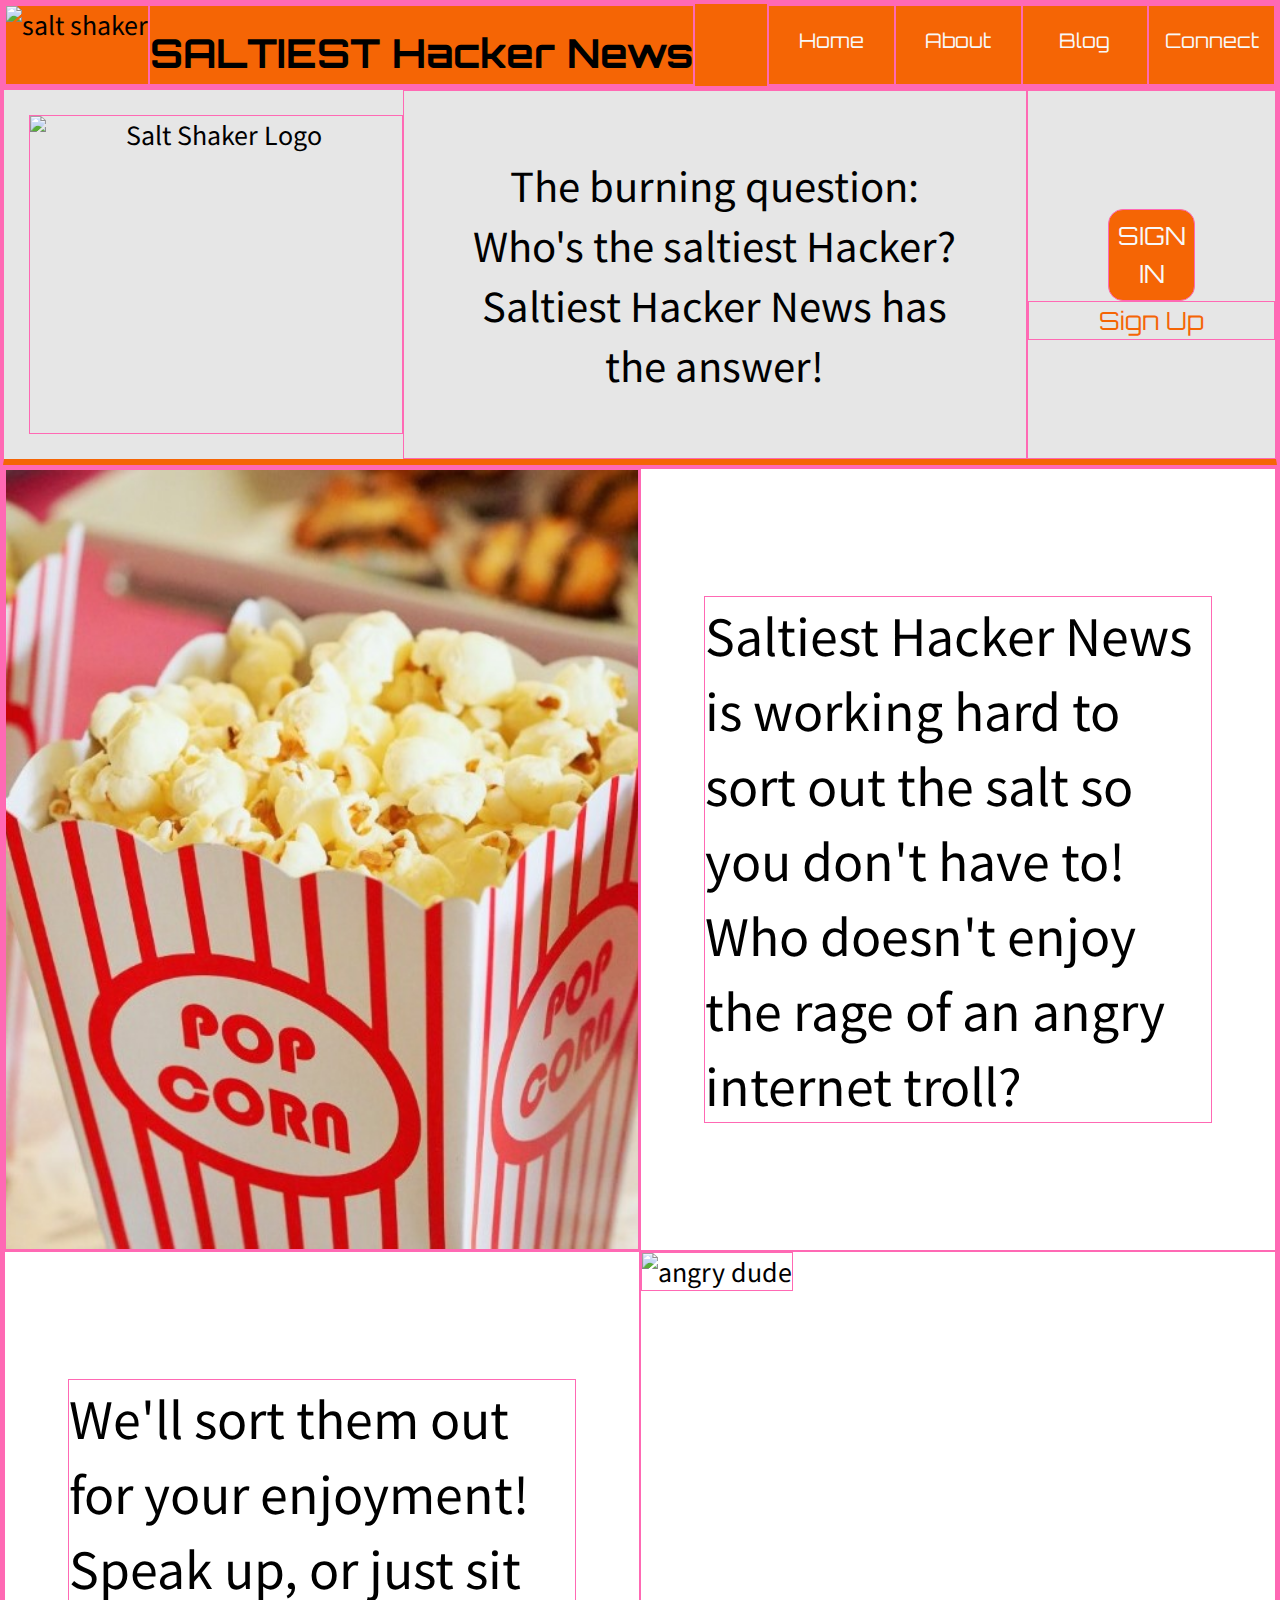
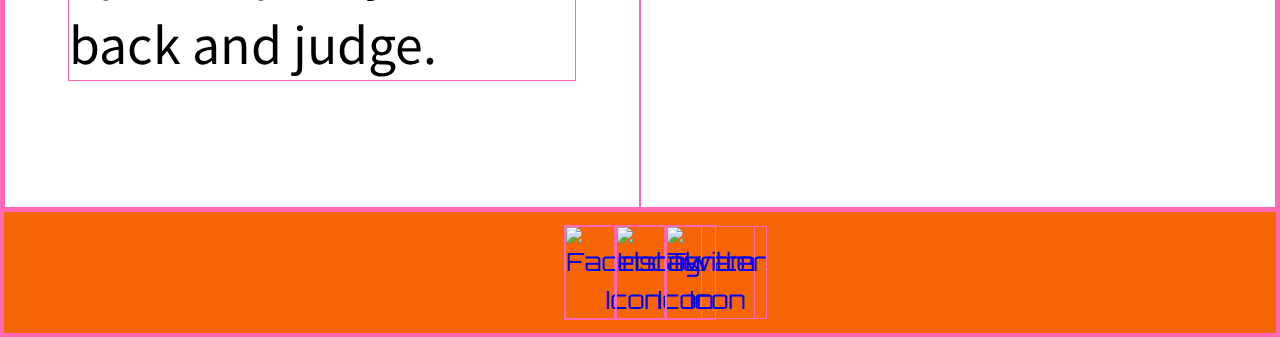
==== index.html @ ac8646fd "minor html refactoring of home and about page for the purpose of readability" ====
<!DOCTYPE html>
<html lang="en">

<head>
  <meta charset="UTF-8">
  <meta name="viewport" content="width=device-width, initial-scale=1.0">
  <title>SALTIEST Hacker News</title>
  <link href="https://fonts.googleapis.com/css2?family=Noto+Sans+JP&family=Orbitron:wght@600&display=swap" rel="stylesheet">
  <link rel="stylesheet" href="./style/index.css">
</head>

<body>
  <header>
    <div class = "head-wrapper">
      <a class="visually-hidden" href="#main-content">click here to skip to main content</a>
      <div class="head-logo">
        <img class="logo" src="images/logo/SHN_LOGO_FINAL.png" alt="salt shaker">
          <h1>SALTIEST Hacker News</h1>
      </div>
      
      <nav>
        <a class="active-button" href="index.html">Home</a>
        <a class="button" href="about.html">About</a>
        <a class="button" href="blog.html">Blog</a>
        <a class="button" href="contact.html">Connect</a>
      </nav>
    </div>
  </header>
  <span id="main-content" class="visually-hidden"></span>

  <section>
    <div class="welcome-info">
      <img src="images/logo/SHN_LOGO_FINAL.png" alt="Salt Shaker Logo">
      <p>The burning question:<br> Who's the saltiest Hacker?<br> Saltiest Hacker News has the answer!</p>

      <div class="member-buttons">
        <a class = "sign-in" href="#">SIGN IN</a>
        <a class = "sign-up" href="#">Sign Up</a>
      </div>

    </div>
  </section>

  <section>
    <div class="content-box">
      <div class="inner-content-box">
      <img src="images/popcorn.jpg" alt="popcorn">
      </div>
        <div class="inner-content-box">
          <p>Saltiest Hacker News is working hard to sort out the salt so you don't have to! Who doesn't enjoy the rage of an angry internet troll?</p>
        </div>
        <div class="inner-content-box">
          <p>We'll sort them out for your enjoyment! Speak up, or just sit back and judge.</p>
        </div>
        <div class="inner-content-box">
          <img src="images/angryman2.jpg" alt="angry dude">
        </div>
    </div>
  </section>
  

  <footer>
    <div class=icons>
      <a href="https://www.facebook.com/">
        <img src="images/icons/facebook.png" alt="Facebook Icon"></a>
      <a href="https://www.instagram.com/">
        <img src="images/icons/instagram.png" alt="Instagram Icon"></a>
      <a href="https://www.twitter.com/">
        <img src="images/icons/twitter.png" alt="Twitter Icon"></a>
    </div>
  </footer>
</body>

</html>
---- style/index.css ----
*{
  padding:0;
  margin:0;
  box-sizing:border-box;
  border: hotpink 1px solid;
}

html {
  font-size:62.5%;
}

body{
  line-height:1.5;
  font-size:2.5rem;
  font-family: 'Noto Sans JP', sans-serif;
}

.visually-hidden {
  clip: rect(0 0 0 0);
  clip-path: inset(50%);
  height: 1px;
  overflow: hidden;
  position: absolute;
  white-space: nowrap;
  width: 1px;
}

a{
  text-decoration: none;
  font-family: 'Orbitron', sans-serif;
}

h1 {
  font-family: 'Orbitron', sans-serif;
  font-size: 4rem;
  padding-top: 2.5%;
}

h2 {
  font-family: 'Orbitron', sans-serif;
}

.text-box {
  width: 80%;
  font-size: 2vw;
}

/* begin header styling */

.head-wrapper{
  display:flex;
  flex-direction: row;
  justify-content: space-between;
  background-color: #f56505;
  text-align: center;
}

.head-logo {
  display: flex;
  flex-direction: row;
}

.logo {
  height: 8rem;
}

nav {
  font-family: 'Orbitron', sans-serif;
  display: flex;
  flex-direction: row;
  justify-content: space-around;
  width: 40%;
}

nav a {
  color: #f8f8f8;
  text-decoration: none;
  font-size: 2rem;
  width: 25%;
  padding-top: 4%;
}

nav a:hover {
  color: #0fd6cd;
}

/* end header styles & begin landing page styles */

.welcome-info{
  display: flex;
  text-align: center;
  border-bottom: #f56505 solid 6px;
  background-color: #e6e6e6;
  justify-content: center;
}

.welcome-info img{
  margin: 2% 0 2% 2%;
  width: 30%;
}

.welcome-info p{
  width: 50%;
  margin: auto;
  padding: 5%;
  font-size: 4rem;
}

.member-buttons{
  display: flex;
  flex-direction: column;
  justify-content: center;
  width: 20%;
}

.sign-in{
  width: 35%;
  padding: 3% 2%;
  margin: 0 auto;
  background-color: #f56505;
  color: #f8f8f8;
  border-radius: 15px;
}

.sign-up{
  color: #f56505;
}

.content-box{
  display: flex;
  flex-wrap: wrap;
}

.inner-content-box{
  width: 50%;
}

.inner-content-box img{
  width: 100%;
  height: 100%;
  object-fit: cover;
}

.inner-content-box p{
  margin: 20% 10%;
  font-size: 5rem;
}

/* end landing page styles & begin about page styles */

.about-content{
  margin: 10% 30%;
  text-align: center;
  border: solid 5px #f56505;
}

/* end about page styles */


.section1 {
  display: flex;
  flex-shrink: 3;
  margin: 5%;
  justify-content: center;
}


.section1 img {
  width: 49%;
  object-fit: contain;
}

.blogsection {
  display: flex;
  flex-shrink: 3;
  margin: 1%;
  justify-content: center;
}

.blogsection img {
  width: 49%;
  object-fit: contain;
}

.aboutbox {
  width: 52%;
  display:inline-block;
  margin-top: 10%;
  margin-left: 5%;
  margin-bottom: 5%;
  padding-left: 5%;
  font-size: 2vw;
  }

.connectbox {
  width: 52%;
  display:inline-block;
  margin-top: 10%;
  margin-left: 5%
  margin-bottom: 5%;
  padding-left: 5%;
  font-size: 2vw;
  }
    

.blogbox {
  width: 52%;
  display:inline-block;
  margin-top: 5%;
  margin-left: 5%
  margin-bottom: 5%;
  padding-left: 5%;
  font-size: 2vw;
  }

.pic {
  display: flex;
  flex-direction: column;
  text-align: center;
  font-size:1.4rem;
  margin: 1% 0;
}

.pic img {
  width: 20vw;
  height: 20vw;
}


.contactbutton {
  background-color: 
  color: 
  padding: 1% 3%;
  height: 2%;
  font-size:1.5rem;
  text-decoration: none;
}

.contactbutton:hover {
  background-color:
  color: 
  animation-name: navhover;
  animation-duration: 6s;
  animation-iteration-count: 10;
}

/* begin footer styles */

footer {
  background-color: #f56505;
}

.icons {
  display:flex;
  justify-content: center;
  padding: 1% 0;
  text-align: center;
}

.icons a{
  width: 4%;
}

.icons img{
  width: 100%;
}

/* end footer styles and begin media queries */

@media (max-width: 800px) {

  /* header */

  .head-wrapper{
    flex-direction: column;
    justify-content: space-between;
  }

  .logo {
    height: 8rem;
  }

  nav {
    width: 100%;
  }
  
  nav a {
    padding: 0 1%;
  }

  /* end header styles, begin landing page content styles */

  .welcome-info{
    display: flex;
    text-align: center;
    border-bottom: #f56505 solid 6px;
    background-color: #e6e6e6;
    justify-content: center;
  }
  
  .welcome-info img{
    display: none;
  }
  
  .welcome-info p{
    width: 75%;
    padding: 2%;
    font-size: 3rem;
  }
  
  .member-buttons{
    width: 25%;
  }

  .sign-in{
    width: 90%;
  }
  
  .sign-up{
    color: #f56505;
    width: 90%;
    margin: 0 auto;
  }

  .inner-content-box p{
    margin: 15% 10%;
    font-size: 2rem;
  }

  .inner-content-box img{
    height: 100%;
  }

  /* end landing page content styles & begin about page styles */

  .about-content{
    margin: 10% 10%;
  }

  /* end about page styles & begin footer styles */

  .icons a{
    width: 7%;
  }

  /* end footer styles */


  .text-box {
    width: 80%;
    font-size: 3vw;
  }
  .pic img {
    width: 30vw;
    height: 30vw;
  }

  .aboutbox {
    font-size: 2vw;
  }

  .blogbox {
    font-size: 2vw;
  }

  .connectbox {
    font-size: 2vw;
  }
}

@media (max-width: 500px) {
  
  /* begin header styles */

  .logo{
    height: 6rem;
  }

  h1{
    font-size: 3rem;
  }

  /* end header styles & begin home page content styles */

  .welcome-info p{
    width: 75%;
    padding: 2%;
    font-size: 2rem;
  }

  .inner-content-box{
    width: 100%;
  }

  /* end home page content styles & begin footer styles */

  .icons a{
    width: 15%;
  }

  /* end footer styles */

  .text-box {
    width: 80%;
    font-size: 3.5vw;
  }
  .pic img {
    width: 40vw;
    height: 40vw;
  }
  .section1 {
    display: flex;
    flex-wrap: wrap;
    justify-content: center;
    width: 100vw;
    margin: 5% 0%;
  }
  .section1 img {
    width: 80%;
  }

  .blogsection {
    display: flex;
    flex-wrap: wrap;
    justify-content: center;
    width: 100vw;
  }
  .blogsection img {
    width: 80%;
  }

  .aboutbox {
    width: 80%;
    font-size: 4vw;
    text-align: center;
  }

  .blogbox {
    width: 80%;
    font-size: 4vw;
    text-align: center;
  }

  .connectbox {
    width: 80%;
    font-size: 4vw;
    text-align: center;
  }
  .connectbox img {
    width: 80%;
  }

}
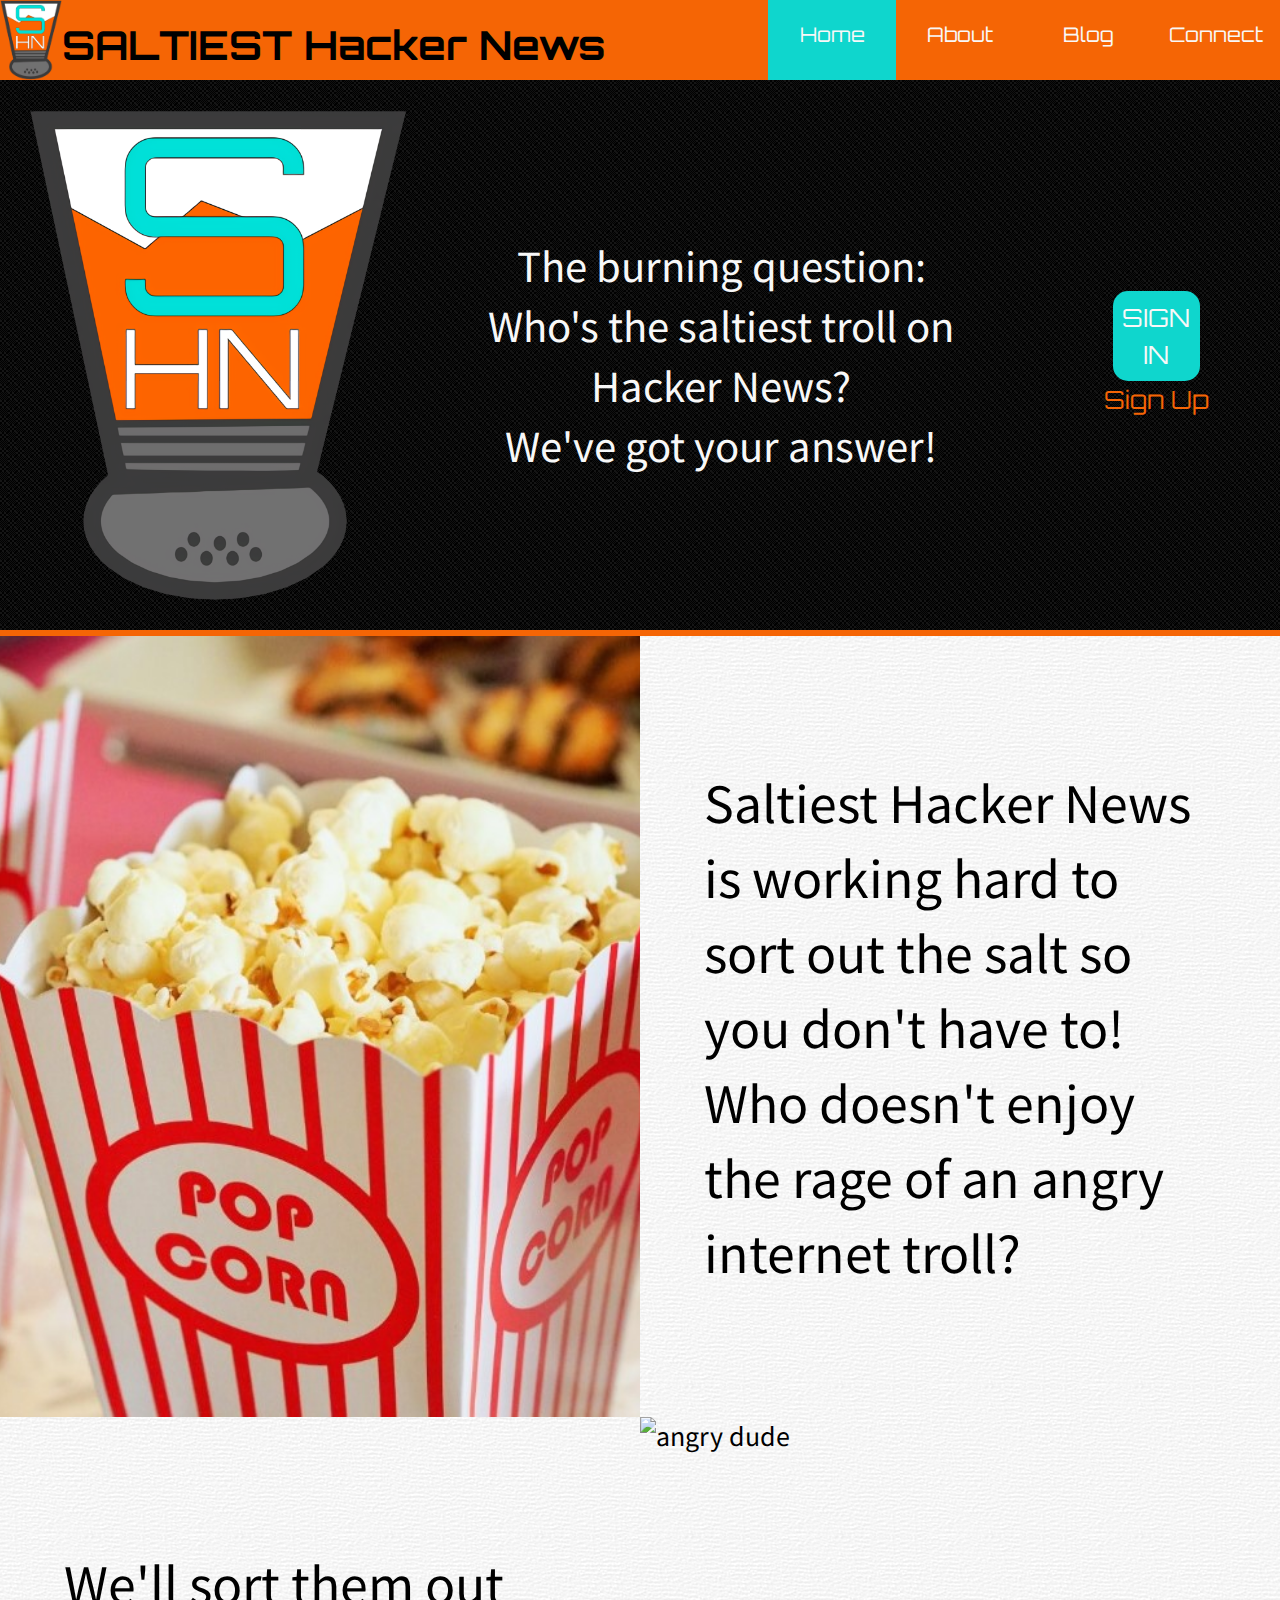
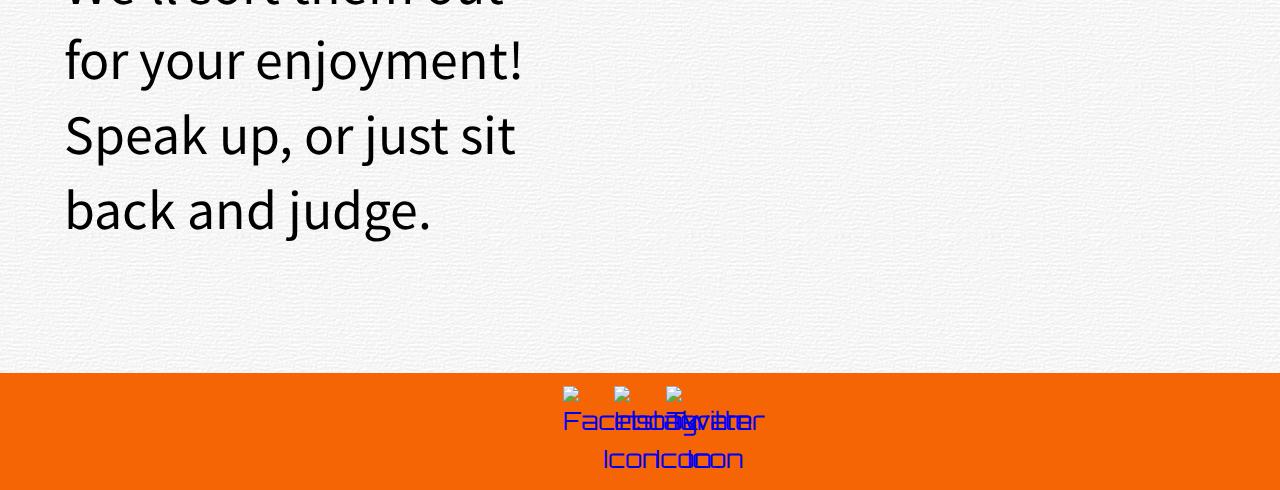
==== commit 2dfe7078: "Added hover effects to buttons; nav now shows active page button highlighted; improved overal aesthe" ====
--- a/index.html
+++ b/index.html
@@ -31,7 +31,7 @@
   <section>
     <div class="welcome-info">
       <img src="images/logo/SHN_LOGO_FINAL.png" alt="Salt Shaker Logo">
-      <p>The burning question:<br> Who's the saltiest Hacker?<br> Saltiest Hacker News has the answer!</p>
+      <p>The burning question:<br> Who's the saltiest troll on Hacker News?<br> We've got your answer!</p>
 
       <div class="member-buttons">
         <a class = "sign-in" href="#">SIGN IN</a>
--- a/style/index.css
+++ b/style/index.css
@@ -2,7 +2,7 @@
   padding:0;
   margin:0;
   box-sizing:border-box;
-  border: hotpink 1px solid;
+  /* border: hotpink 1px solid; */
 }
 
 html {
@@ -72,16 +72,27 @@
   width: 40%;
 }
 
-nav a {
+.button {
   color: #f8f8f8;
   text-decoration: none;
   font-size: 2rem;
   width: 25%;
   padding-top: 4%;
+  transition:1s
+}
+
+.active-button {
+  color: #f8f8f8;
+  text-decoration: none;
+  font-size: 2rem;
+  width: 25%;
+  padding-top: 4%;
+  background-color: #0fd6cd;
+  transition:1s
 }
 
 nav a:hover {
-  color: #0fd6cd;
+  background-color: #77746f;
 }
 
 /* end header styles & begin landing page styles */
@@ -90,7 +101,7 @@
   display: flex;
   text-align: center;
   border-bottom: #f56505 solid 6px;
-  background-color: #e6e6e6;
+  background-image: url(black_mamba.png);
   justify-content: center;
 }
 
@@ -104,6 +115,7 @@
   margin: auto;
   padding: 5%;
   font-size: 4rem;
+  color: #f8f8f8;
 }
 
 .member-buttons{
@@ -117,9 +129,14 @@
   width: 35%;
   padding: 3% 2%;
   margin: 0 auto;
-  background-color: #f56505;
+  background-color: #0fd6cd;
   color: #f8f8f8;
   border-radius: 15px;
+  transition:1s
+}
+
+.sign-in:hover{
+  background-color: #f56505;
 }
 
 .sign-up{
@@ -129,6 +146,7 @@
 .content-box{
   display: flex;
   flex-wrap: wrap;
+  background-image: url(white_wall.png);
 }
 
 .inner-content-box{
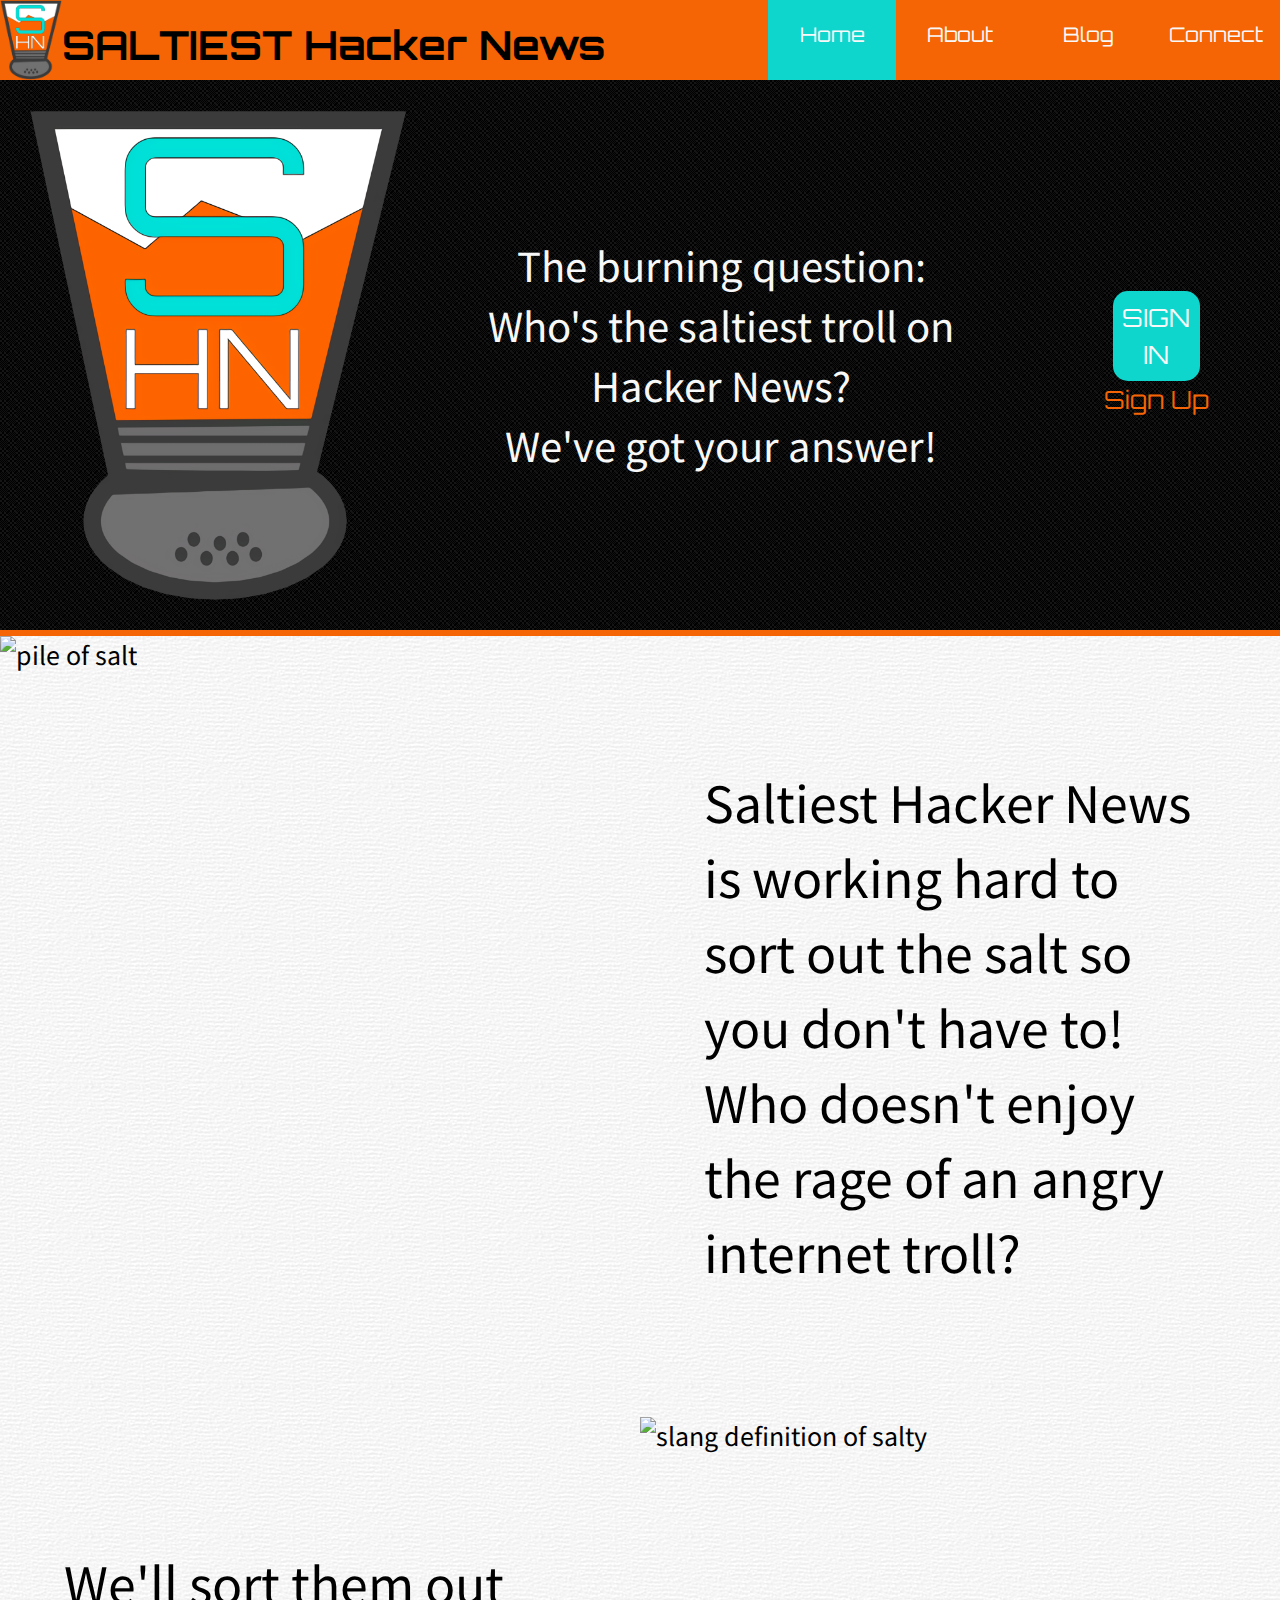
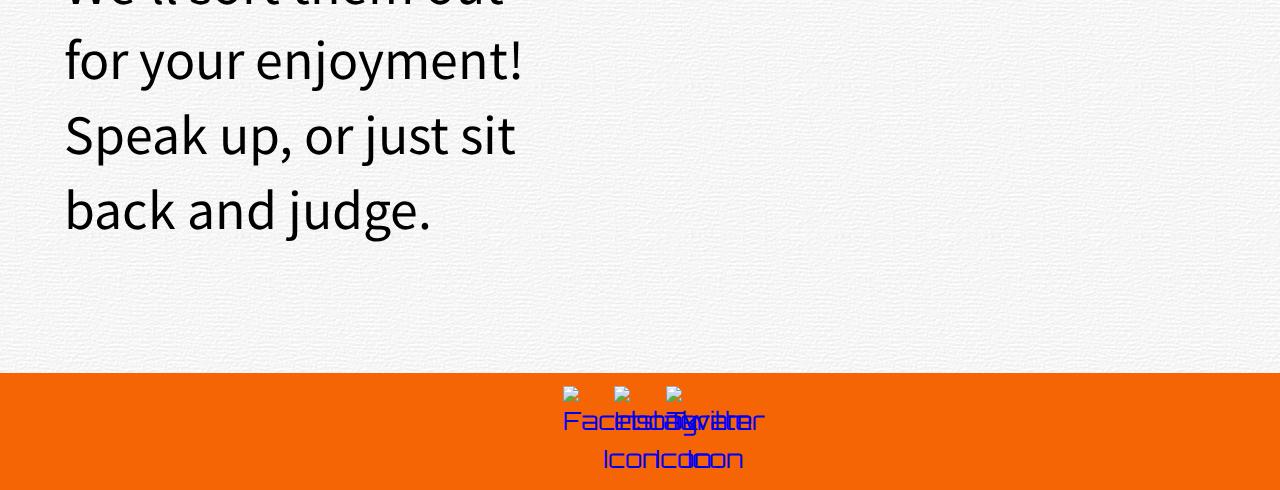
==== commit dfd1a4b1: "applied order property to home page content box styling to correct order of boxes when in smaller sc" ====
--- a/index.html
+++ b/index.html
@@ -43,17 +43,17 @@
 
   <section>
     <div class="content-box">
-      <div class="inner-content-box">
-      <img src="images/popcorn.jpg" alt="popcorn">
+      <div class="inner-content-box-1">
+      <img src="images/TooMuchSalt.png" alt="pile of salt">
       </div>
-        <div class="inner-content-box">
+        <div class="inner-content-box-2">
           <p>Saltiest Hacker News is working hard to sort out the salt so you don't have to! Who doesn't enjoy the rage of an angry internet troll?</p>
         </div>
-        <div class="inner-content-box">
+        <div class="inner-content-box-3">
           <p>We'll sort them out for your enjoyment! Speak up, or just sit back and judge.</p>
         </div>
-        <div class="inner-content-box">
-          <img src="images/angryman2.jpg" alt="angry dude">
+        <div class="inner-content-box-4">
+          <img src="images/salty_definition.png" alt="slang definition of salty">
         </div>
     </div>
   </section>
@@ -61,11 +61,11 @@
 
   <footer>
     <div class=icons>
-      <a href="https://www.facebook.com/">
+      <a href="https://www.facebook.com/" target="_blank"> 
         <img src="images/icons/facebook.png" alt="Facebook Icon"></a>
-      <a href="https://www.instagram.com/">
+      <a href="https://www.instagram.com/" target="_blank">
         <img src="images/icons/instagram.png" alt="Instagram Icon"></a>
-      <a href="https://www.twitter.com/">
+      <a href="https://www.twitter.com/" target="_blank">
         <img src="images/icons/twitter.png" alt="Twitter Icon"></a>
     </div>
   </footer>
--- a/style/index.css
+++ b/style/index.css
@@ -78,7 +78,7 @@
   font-size: 2rem;
   width: 25%;
   padding-top: 4%;
-  transition:1s
+  transition:.5s
 }
 
 .active-button {
@@ -88,7 +88,7 @@
   width: 25%;
   padding-top: 4%;
   background-color: #0fd6cd;
-  transition:1s
+  transition:.5s
 }
 
 nav a:hover {
@@ -132,7 +132,7 @@
   background-color: #0fd6cd;
   color: #f8f8f8;
   border-radius: 15px;
-  transition:1s
+  trans.5s;
 }
 
 .sign-in:hover{
@@ -141,6 +141,11 @@
 
 .sign-up{
   color: #f56505;
+  transition:.5s;
+}
+
+.sign-up:hover{
+  color: #0fd6cd;
 }
 
 .content-box{
@@ -149,27 +154,69 @@
   background-image: url(white_wall.png);
 }
 
-.inner-content-box{
+.inner-content-box-1, .inner-content-box-2, .inner-content-box-3, .inner-content-box-4{
   width: 50%;
 }
 
-.inner-content-box img{
+.inner-content-box-1 img, .inner-content-box-4 img{
   width: 100%;
   height: 100%;
   object-fit: cover;
 }
 
-.inner-content-box p{
+.inner-content-box-2 p, .inner-content-box-3 p{
   margin: 20% 10%;
   font-size: 5rem;
 }
 
 /* end landing page styles & begin about page styles */
 
+.about-container{
+  background-image: url(black_mamba.png);
+  color: #f8f8f8;
+}
+
 .about-content{
-  margin: 10% 30%;
-  text-align: center;
-  border: solid 5px #f56505;
+  margin: 2% 10%;
+  text-align: center;
+}
+
+.team{
+  text-align: center;
+}
+
+.meet-the-team{
+  display: flex;
+  flex-direction: row;
+  flex-wrap: wrap;
+}
+
+.team-member{
+  width: 25%;
+  text-align: center;
+  padding: 2%;
+}
+
+.team-member img{
+  width: 85%;
+}
+
+.team-member p{
+  margin-bottom: 1.5%;
+}
+
+.team-member a{
+  width: 35%;
+  padding: 1% 2%;
+  margin: 0 auto;
+  background-color: #0fd6cd;
+  color: #f8f8f8;
+  border-radius: 10px;
+  transition:.5s;
+}
+
+.team-member a:hover{
+  background-color: #f56505;
 }
 
 /* end about page styles */
@@ -285,6 +332,17 @@
 
 /* end footer styles and begin media queries */
 
+@media (max-width: 1200px){
+  .member-buttons a{
+    font-size: 2rem;
+    width: 65%;
+    margin: 0 auto;
+  }
+  .inner-content-box-2 p, .inner-content-box-3 p{
+    font-size: 3rem;
+  }
+}
+
 @media (max-width: 800px) {
 
   /* header */
@@ -340,12 +398,12 @@
     margin: 0 auto;
   }
 
-  .inner-content-box p{
+  .inner-content-box-2 p, .inner-content-box-3 p{
     margin: 15% 10%;
     font-size: 2rem;
   }
 
-  .inner-content-box img{
+  .inner-content-box-1 img, .inner-content-box-4 img{
     height: 100%;
   }
 
@@ -353,6 +411,10 @@
 
   .about-content{
     margin: 10% 10%;
+  }
+
+  .team-member{
+    width: 50%;
   }
 
   /* end about page styles & begin footer styles */
@@ -400,17 +462,33 @@
 
   /* end header styles & begin home page content styles */
 
+  .member-buttons a{
+    font-size: 1.5rem;
+    width: 80%;
+  }
+
   .welcome-info p{
     width: 75%;
     padding: 2%;
     font-size: 2rem;
   }
 
-  .inner-content-box{
+  .inner-content-box-1, .inner-content-box-2, .inner-content-box-3, .inner-content-box-4{
     width: 100%;
   }
 
-  /* end home page content styles & begin footer styles */
+  .inner-content-box-1{order: 1;}
+  .inner-content-box-2{order: 2;}
+  .inner-content-box-3{order: 4;}
+  .inner-content-box-4{order: 3;}
+
+  /* end home page styles & begin about page styles */
+
+  .team-member{
+    width: 100%;
+  }
+
+  /* end about page content styles & begin footer styles */
 
   .icons a{
     width: 15%;
@@ -469,3 +547,49 @@
   }
 
 }
+
+@media(max-width: 320px){
+
+  /* begin header styles */
+
+  h1{
+    font-size: 2rem;
+  }
+  .logo{
+    height: 4rem;
+  }
+
+  .button{
+    font-size: 1.5rem;
+  }
+
+  .active-button{
+    font-size: 1.5rem;
+  }
+
+  /* end header styles and begin about page styles */
+
+  .about-content h2{
+    font-size: 2rem;
+  }
+
+  .about-content p{
+    font-size: 1.5rem;
+  }
+
+  .team{
+    font-size: 2rem;
+  }
+
+  .team-member h3{
+    font-size: 2rem;
+  }
+
+  .team-member p{
+    font-size: 1.5rem;
+  }
+
+  .team-member a{
+    font-size: 2rem;
+  }
+}